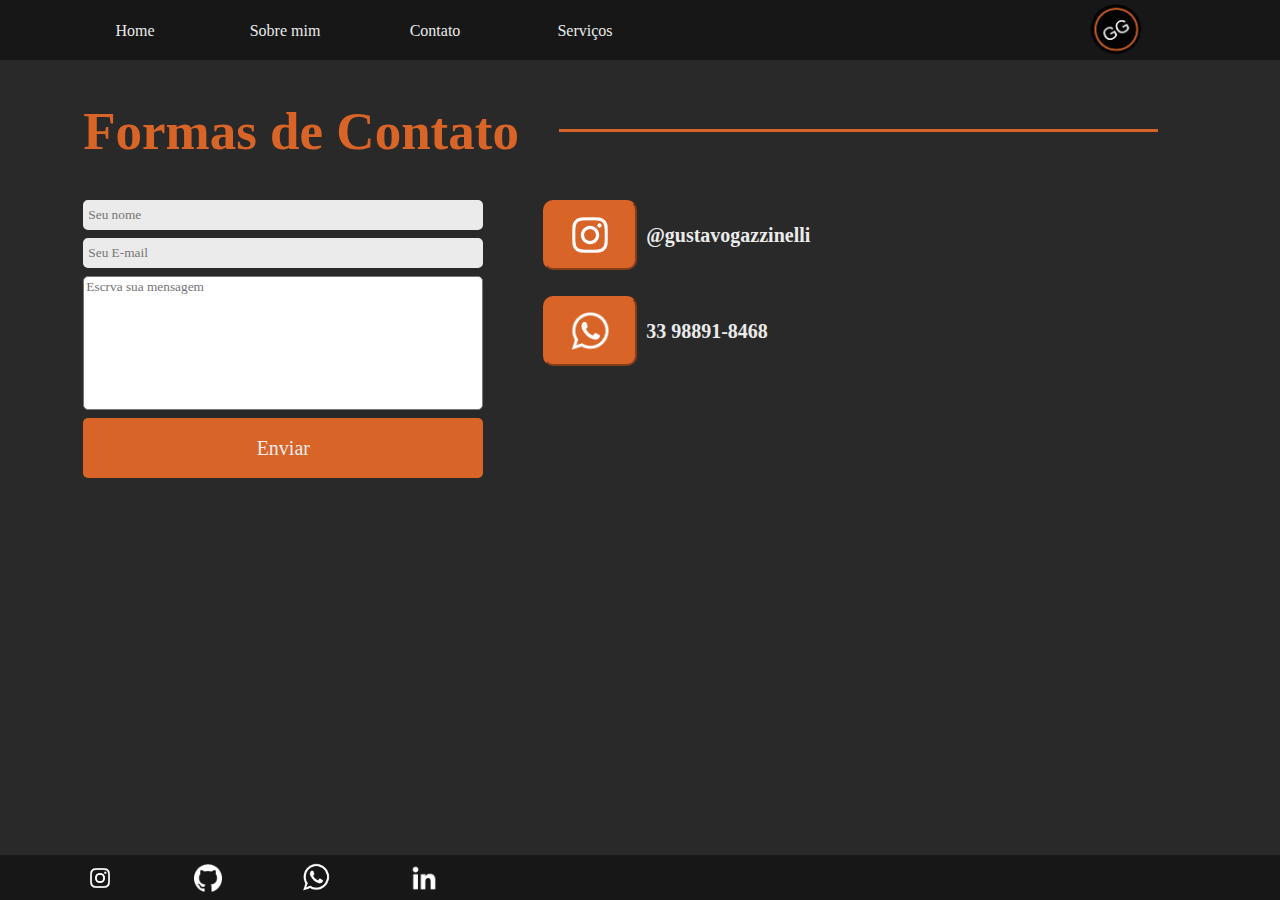
==== contato.html @ 2f09683a "Add files via upload" ====
<html>

<head>
    <meta charset="UTF-8">
    <link rel="stylesheet" href="contato.css">
    <title>Meios de Contato</title>
    <link rel="stylesheet" href="sobre.html">
    <link rel="stylesheet" href="index.html">
    <link rel="stylesheet" href="servicos.html">
</head>

<body>
    <nav>
        <section id="menu">
            <ul>
                <a href="index.html"><li>Home</li></a>
                <a href="sobre.html"><li>Sobre mim</li></a>
                <a href="contato.html"><li>Contato</li></a>
                <a href="servicos.html"><li>Serviços</li></a>
            </ul>
        </section>
        <section id="logo">
            <img src="./imagens/Logo.png" alt="Logo">
        </section>
    </nav>
    <main>
        <section id="texto">
            <section id="titulo">
                <h1>Formas de Contato</h1>
                <hr>
            </section>
        </section>
        <section id="objetos">
            <section id="botoes">
                <section id="botao1">
                    <a href="https://www.instagram.com/gustavogazzinelli/"><button><img
                                src="./imagens/icone-do-instagram.png" alt="gmail"></button></a>
                    <h2>@gustavogazzinelli</h2>
                </section>
                <section id="botao2">
                    <a href="https://contate.me/gustavogazzinelli"><button><img src="./imagens/icone-do-wpp.png" alt="whtsapp"></button></a>
                    <h2>33 98891-8468</h2>
                </section>
            </section>
            <section id="mensagem">
                <form>
                    <label for="nome"></label>
                    <input type="text" name="nome" id="nome" placeholder="Seu nome">
                    <label for="email"></label>
                    <input type="email" name="email" id="email" placeholder="Seu E-mail">
                    <label for="mensagem"></label>
                    <textarea name="mensagem" id="mensagem" cols="15" rows="8"
                        placeholder="Escrva sua mensagem"></textarea>
                    <button type="submit">Enviar</button>
                </form>
            </section>
        </section>
    </main>
    <footer>
        <section>
            <section id="icones">
                <a href="https://www.instagram.com/gustavogazzinelli/"><img src="./imagens/icone-do-instagram.png"
                        alt="instagram"></a>
                <a href="https://github.com/GustavoGazzinelli"><img src="./imagens/icone-do-github.png" alt="git"></a>
                <a href="https://contate.me/gustavogazzinelli"><img src="./imagens/icone-do-wpp.png" alt="whtsapp"></a>
                <a href="https://www.linkedin.com/in/gustavo-gazzinelli-489b43273/"><img src="./imagens/icone-do-linkedin.png" alt="linkedin"></a>
            </section>
        </section>
    </footer>
</body>

</html>
---- contato.css ----
body {
    margin: 0;
    padding: 0;
    background-color: #292929;
}

nav {
    width: 100%;
    background-color: #171717;
    height: 60px;
    display: flex;
    justify-content: space-between;
    align-items: center;
    
}  

section#menu {
    width: 50%;
}

section#menu ul {
    display: flex;
    justify-content: space-evenly;
    width: 100%;
}

section#menu ul li {
    font-family: 'Open sans';
    list-style: none;
    text-align: center;
    width: 110px;
    line-height: 45px;
    border-radius: 10px;
}

section#menu ul a {
    text-decoration: none;
    color: #EBEBEB;
}

section#logo {
    margin-right: 10%;
}

section#logo img {
    width: 75px;
}

nav section#menu ul li:hover {
    background-color: #D86427;
    cursor: pointer;
    width: 110px;
    height: 45px;
}

main {
    width: 100%;
}

section#texto {
    width: 84%;
    margin-left: 6.5%;
}

section#titulo {
    display: flex;
    align-items: center;
    margin-top: 0.5%;
}

section#titulo h1 {
    font-size: 53px;
    color: #D86427;
    margin-right: 40px;
}

section#titulo hr {
    flex-grow: 1;
    height: 3px;
    border: none;
    background-color: #D86427;
}

section#objetos {
    margin-left: 6.5%;
    display: flex;
    flex-direction: row-reverse;
    align-items: flex-start;
    margin-bottom: 5%;
}

section#botoes {
    display: flex;
    flex-direction: column;
    margin-right: 40%;
}

section#botao1 {
    display: flex; 
    align-items: center;
    margin-bottom: 12%;
    margin-top: 5%;
}

section#botao1 button {
    background-color: #D86427;
    width: 94px;
    height: 70px;
    border-color: #D86427;
    border-radius: 10px;
}

section#botao1 a {
    margin-right: 3.5%;
    width: 94px;
    height: 70px;
}


section#botao1 h2 {
    color: #EBEBEB;
    font-size: 20px;
    font-family: 'Open Sans';
}

section#botao1 {
    display: flex; 
    align-items: center;
    margin-bottom: 10%;
    margin-top: 1.5%;
}

section#botao1 img {
    width: 50px;
}

section#botao2 {
    display: flex; 
    align-items: center;
}

section#botao2 button {
    background-color: #D86427;
    width: 94px;
    height: 70px;
    border-color: #D86427;
    border-radius: 10px;
}

section#botao2 a {
    margin-right: 3.5%;
    width: 94px;
    height: 70px;
}

section#botao2 h2 {
    color: #EBEBEB;
    font-size: 20px;
    font-family: 'Open Sans';
}

section#botao2 img {
    width: 40px;
}

button:hover {
    cursor: pointer;
}

section#mensagem form {
    display: flex;
    flex-direction: column;
}

section#mensagem {
    float: right;
    margin-right: 5%;
}

section#mensagem form input {
    border-radius: 5px;
    border: solid #EBEBEB;
    background-color: #EBEBEB;
    width: 400px;
    height: 30px;
    margin: 1%;
    margin-left: 0%;
    font-family: 'Open Sans';
}

section#mensagem form textarea {
    border-radius: 5px; 
    width: 400px;
    margin: 1%;
    margin-left: 0%;
    font-family: 'Open Sans';
    resize: none;
}

section#mensagem form button {
    border-radius: 5px;
    width: 400px;
    height: 60px;
    background-color: #D86427;
    border: #D86427;
    color: #EBEBEB;
    text-align: center;
    margin-top: 1%;
    font-size: 20px;
    font-family: 'Open Sans';
}

footer {
    width: 100%;
    height: 45px;
    bottom: 0;
    position: fixed;
}

footer section {
    width: 100%;
    height: 50px;
    background-color: #171717;
}

footer section#icones {
    width: 40%;
    display: flex;
    justify-content: space-evenly;
    align-items: center; 
    height: 45px;
    margin-left: 0.5%;
}

footer section#icones img:nth-child(3) {
    width: 24px;
}

footer section#icones img:nth-child(2) {
    width: 24px;
}

footer section#icones img:nth-last-child(1) {
    width: 28px;
}

footer section#icones img:hover {
    background-color: #D86427;
    border-radius: 50%;
    cursor: pointer;
}
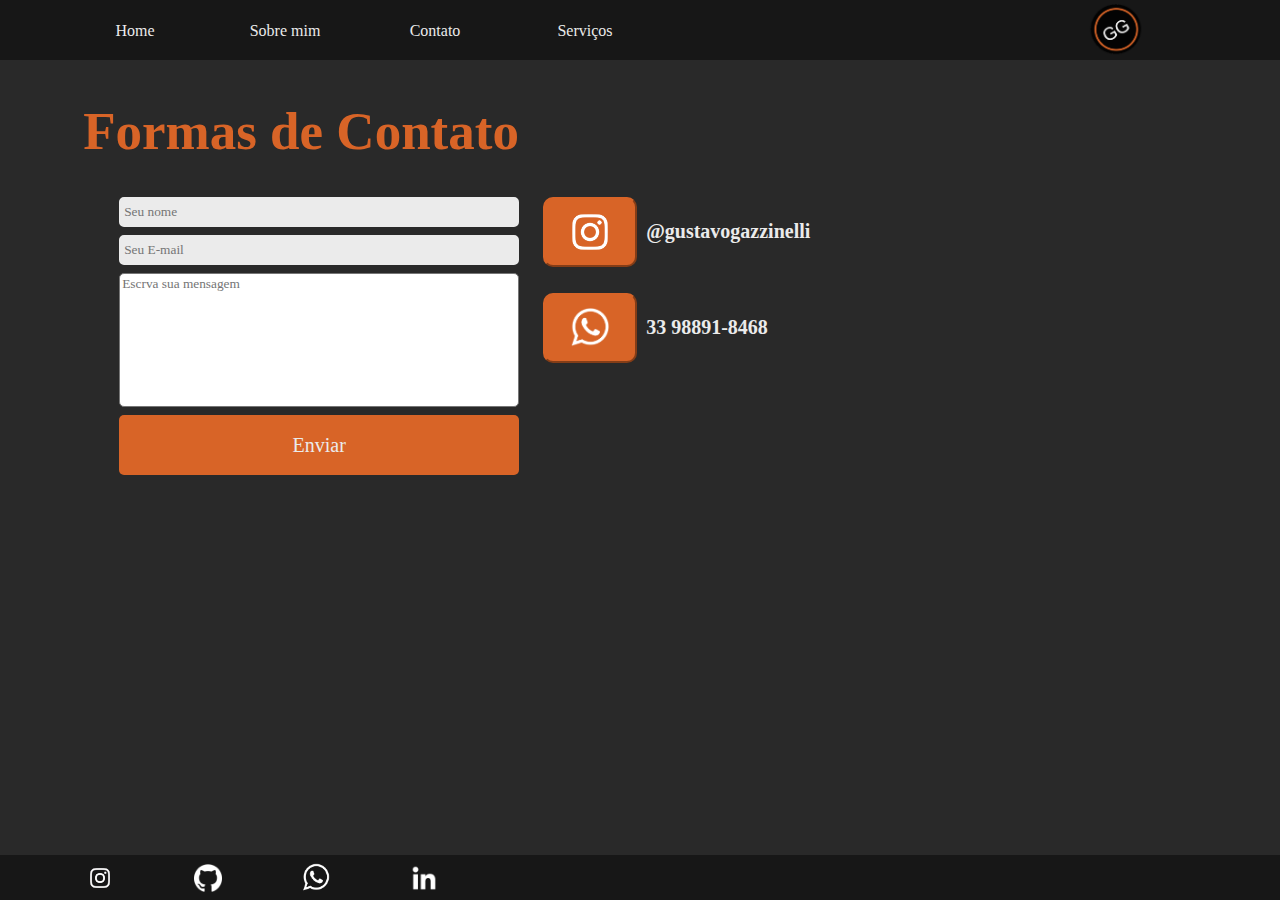
==== commit 01cee941: "Add files via upload" ====
--- a/contato.html
+++ b/contato.html
@@ -13,10 +13,18 @@
     <nav>
         <section id="menu">
             <ul>
-                <a href="index.html"><li>Home</li></a>
-                <a href="sobre.html"><li>Sobre mim</li></a>
-                <a href="contato.html"><li>Contato</li></a>
-                <a href="servicos.html"><li>Serviços</li></a>
+                <a href="index.html">
+                    <li>Home</li>
+                </a>
+                <a href="sobre.html">
+                    <li>Sobre mim</li>
+                </a>
+                <a href="contato.html">
+                    <li>Contato</li>
+                </a>
+                <a href="servicos.html">
+                    <li>Serviços</li>
+                </a>
             </ul>
         </section>
         <section id="logo">
@@ -24,35 +32,38 @@
         </section>
     </nav>
     <main>
-        <section id="texto">
-            <section id="titulo">
-                <h1>Formas de Contato</h1>
-                <hr>
-            </section>
-        </section>
-        <section id="objetos">
-            <section id="botoes">
-                <section id="botao1">
-                    <a href="https://www.instagram.com/gustavogazzinelli/"><button><img
-                                src="./imagens/icone-do-instagram.png" alt="gmail"></button></a>
-                    <h2>@gustavogazzinelli</h2>
-                </section>
-                <section id="botao2">
-                    <a href="https://contate.me/gustavogazzinelli"><button><img src="./imagens/icone-do-wpp.png" alt="whtsapp"></button></a>
-                    <h2>33 98891-8468</h2>
+        <section id="tudo">
+            <section id="texto">
+                <section id="titulo">
+                    <h1>Formas de Contato</h1>
+                    <hr>
                 </section>
             </section>
-            <section id="mensagem">
-                <form>
-                    <label for="nome"></label>
-                    <input type="text" name="nome" id="nome" placeholder="Seu nome">
-                    <label for="email"></label>
-                    <input type="email" name="email" id="email" placeholder="Seu E-mail">
-                    <label for="mensagem"></label>
-                    <textarea name="mensagem" id="mensagem" cols="15" rows="8"
-                        placeholder="Escrva sua mensagem"></textarea>
-                    <button type="submit">Enviar</button>
-                </form>
+            <section id="objetos">
+                <section id="botoes">
+                    <section id="botao1">
+                        <a href="https://www.instagram.com/gustavogazzinelli/"><button><img
+                                    src="./imagens/icone-do-instagram.png" alt="gmail"></button></a>
+                        <h2>@gustavogazzinelli</h2>
+                    </section>
+                    <section id="botao2">
+                        <a href="https://contate.me/gustavogazzinelli"><button><img src="./imagens/icone-do-wpp.png"
+                                    alt="whtsapp"></button></a>
+                        <h2>33 98891-8468</h2>
+                    </section>
+                </section>
+                <section id="mensagem">
+                    <form action="https://formsubmit.co/gustavogtm12@gmail.com" method="POST">
+                        <label for="nome"></label>
+                        <input type="text" name="nome" id="nome" placeholder="Seu nome">
+                        <label for="email"></label>
+                        <input type="email" name="email" id="email" placeholder="Seu E-mail">
+                        <label for="mensagem"></label>
+                        <textarea name="mensagem" id="mensagem" cols="15" rows="8"
+                            placeholder="Escrva sua mensagem"></textarea>
+                        <button type="submit">Enviar</button>
+                    </form>
+                </section>
             </section>
         </section>
     </main>
@@ -63,7 +74,8 @@
                         alt="instagram"></a>
                 <a href="https://github.com/GustavoGazzinelli"><img src="./imagens/icone-do-github.png" alt="git"></a>
                 <a href="https://contate.me/gustavogazzinelli"><img src="./imagens/icone-do-wpp.png" alt="whtsapp"></a>
-                <a href="https://www.linkedin.com/in/gustavo-gazzinelli-489b43273/"><img src="./imagens/icone-do-linkedin.png" alt="linkedin"></a>
+                <a href="https://www.linkedin.com/in/gustavo-gazzinelli-489b43273/"><img
+                        src="./imagens/icone-do-linkedin.png" alt="linkedin"></a>
             </section>
         </section>
     </footer>
--- a/contato.css
+++ b/contato.css
@@ -66,12 +66,15 @@
     display: flex;
     align-items: center;
     margin-top: 0.5%;
+    margin-bottom: 0;
 }
 
 section#titulo h1 {
     font-size: 53px;
     color: #D86427;
     margin-right: 40px;
+    margin-bottom: 3%;
+    position: relative;
 }
 
 section#titulo hr {
@@ -79,6 +82,9 @@
     height: 3px;
     border: none;
     background-color: #D86427;
+    margin-top: 5%;
+    position: absolute;
+
 }
 
 section#objetos {
@@ -174,7 +180,7 @@
 
 section#mensagem {
     float: right;
-    margin-right: 5%;
+    margin-right: 2%;
 }
 
 section#mensagem form input {
